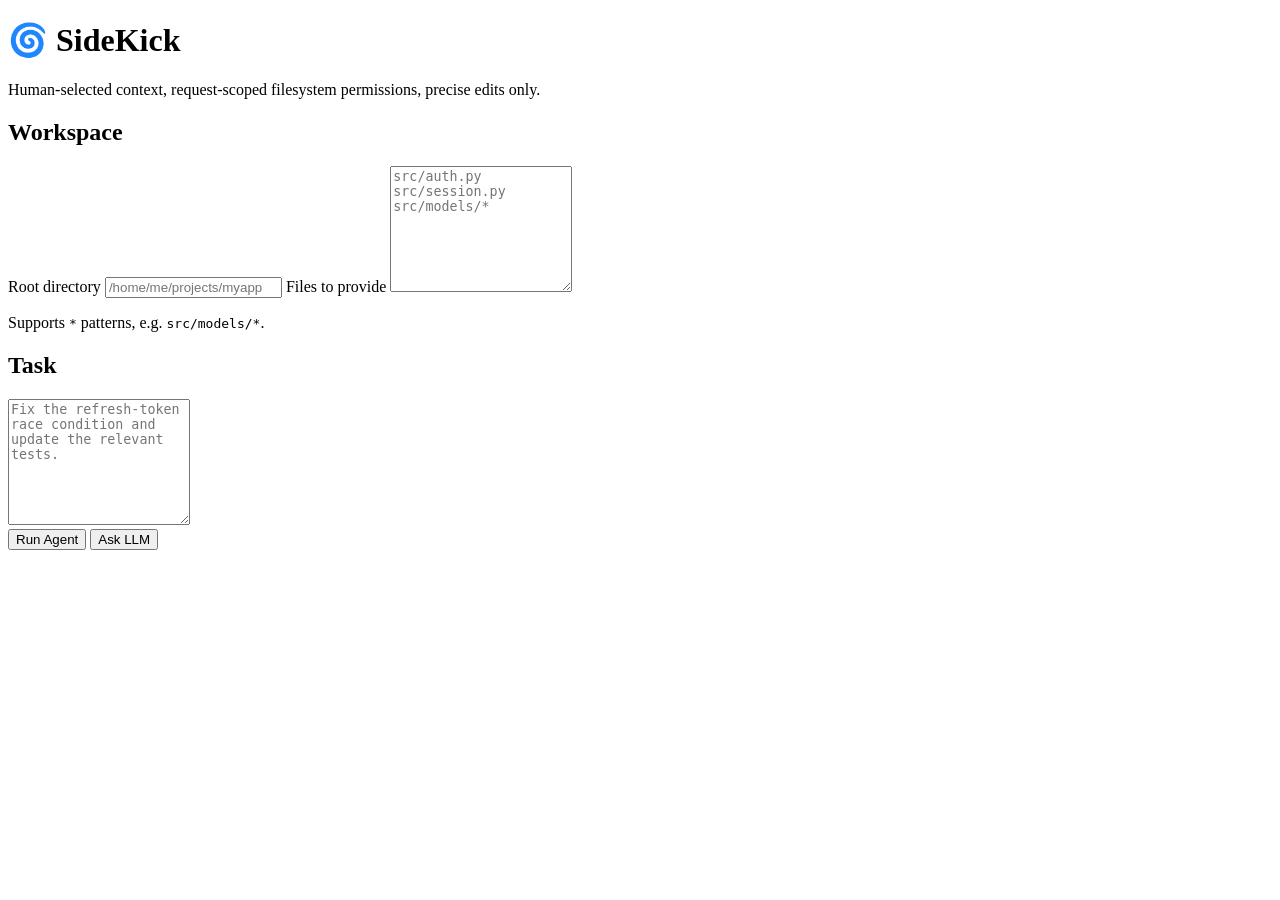
==== src/sidekick/api/templates/index.html @ 5a8502cc "v0.75" ====
<!DOCTYPE html>
<html lang="en">
<head>
    <meta charset="UTF-8">
    <meta name="viewport" content="width=device-width, initial-scale=1.0">
    <title>SideKick</title>
    <link rel="stylesheet" href="/static/style.css">
</head>
<body>
    <div class="app">
        <header class="app-header">
            <h1>🌀 SideKick</h1>
            <p class="caption">Human-selected context, request-scoped filesystem permissions, precise edits only.</p>
        </header>

        <div class="layout">
            <!-- Sidebar: workspace context -->
            <aside class="sidebar">
                <h2>Workspace</h2>

                <label for="root">Root directory</label>
                <input id="root" type="text" placeholder="/home/me/projects/myapp">

                <label for="files">Files to provide</label>
                <textarea id="files" placeholder="src/auth.py&#10;src/session.py&#10;src/models/*" rows="8"></textarea>
                <p class="hint">Supports <code>*</code> patterns, e.g. <code>src/models/*</code>.</p>
            </aside>

            <!-- Main area -->
            <main class="main">
                <h2>Task</h2>
                <textarea id="task" placeholder="Fix the refresh-token race condition and update the relevant tests." rows="8"></textarea>

                <div class="btn-row">
                    <button id="run-btn" class="primary">Run Agent</button>
                    <button id="llm-btn" class="llm">Ask LLM</button>
                </div>

                <div id="error" class="error" hidden></div>

                <!-- File Creation Approval Dialog -->
                <div id="approval" class="approval" hidden>
                    <p class="approval-title">⚠️ Action Required: File Creation Requested</p>
                    <pre id="approval-json"></pre>
                    <div class="approval-actions">
                        <button id="approve-btn" class="primary">Approve Creation</button>
                        <button id="reject-btn">Reject Creation</button>
                    </div>
                </div>

                <!-- Run status / logs -->
                <div id="status" class="status" hidden>
                    <div class="status-label" id="status-label">Running agent…</div>
                    <pre id="logs" class="logs"></pre>
                </div>

                <!-- Results -->
                <div id="results" class="results" hidden>
                    <hr>
                    <h3>Final summary</h3>
                    <div id="summary" class="summary"></div>

                    <h3>Changed files</h3>
                    <div id="changed-files"></div>
                </div>

                <!-- LLM answer (separate from agent results) -->
                <div id="llm-answer" class="results llm-answer" hidden>
                    <hr>
                    <h3>LLM answer</h3>
                    <div id="llm-text" class="summary"></div>
                </div>
            </main>
        </div>
    </div>

    <script src="/static/app.js"></script>
</body>
</html>
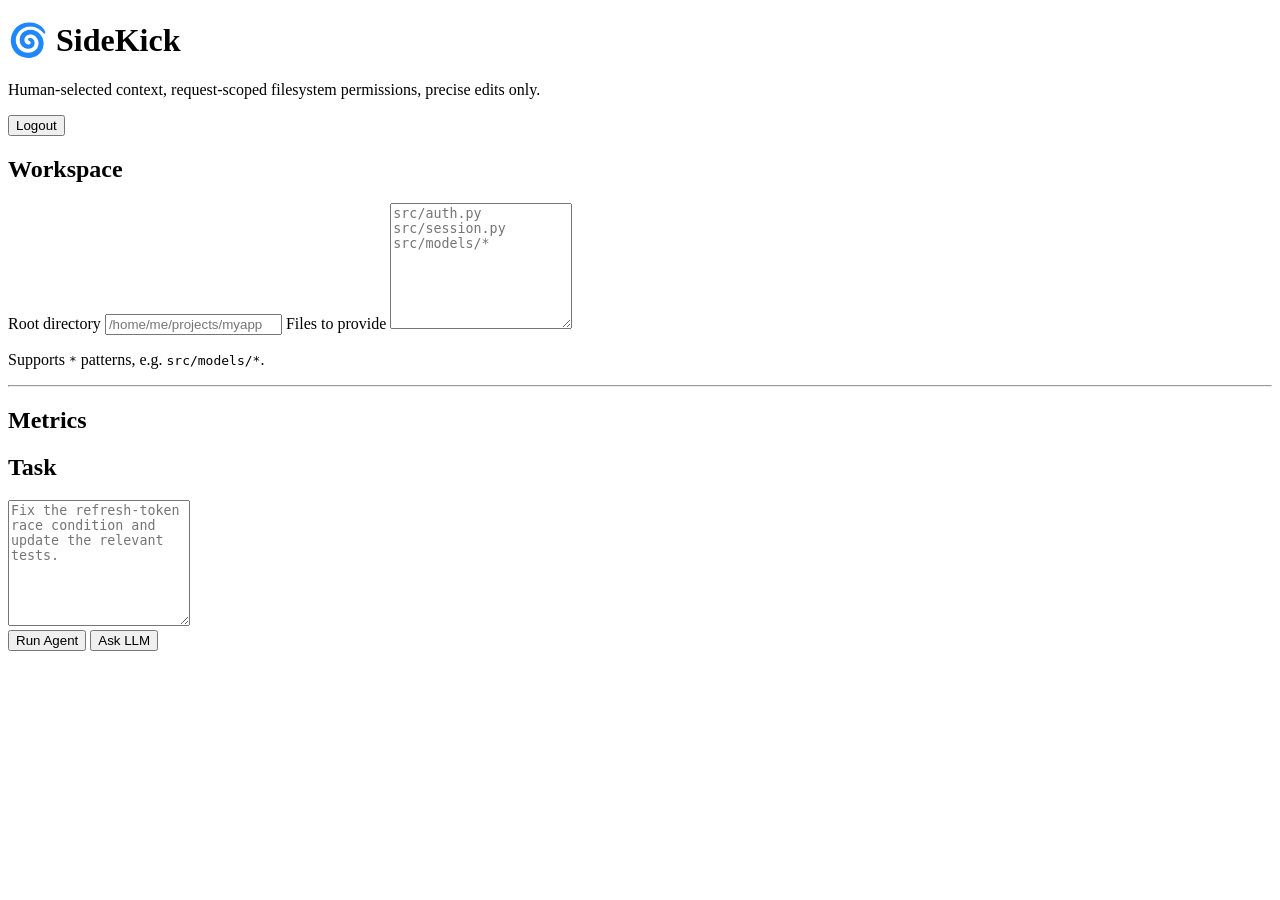
==== commit fec7f513: "added auth" ====
--- a/src/sidekick/api/templates/index.html
+++ b/src/sidekick/api/templates/index.html
@@ -16,6 +16,11 @@
         <div class="layout">
             <!-- Sidebar: workspace context -->
             <aside class="sidebar">
+                <div class="user-bar">
+                    <span id="user-name" class="user-name"></span>
+                    <button id="logout-btn" class="logout-btn">Logout</button>
+                </div>
+
                 <h2>Workspace</h2>
 
                 <label for="root">Root directory</label>
@@ -24,6 +29,10 @@
                 <label for="files">Files to provide</label>
                 <textarea id="files" placeholder="src/auth.py&#10;src/session.py&#10;src/models/*" rows="8"></textarea>
                 <p class="hint">Supports <code>*</code> patterns, e.g. <code>src/models/*</code>.</p>
+
+                <hr class="sidebar-divider">
+                <h2>Metrics</h2>
+                <div id="metrics" class="metrics"></div>
             </aside>
 
             <!-- Main area -->
